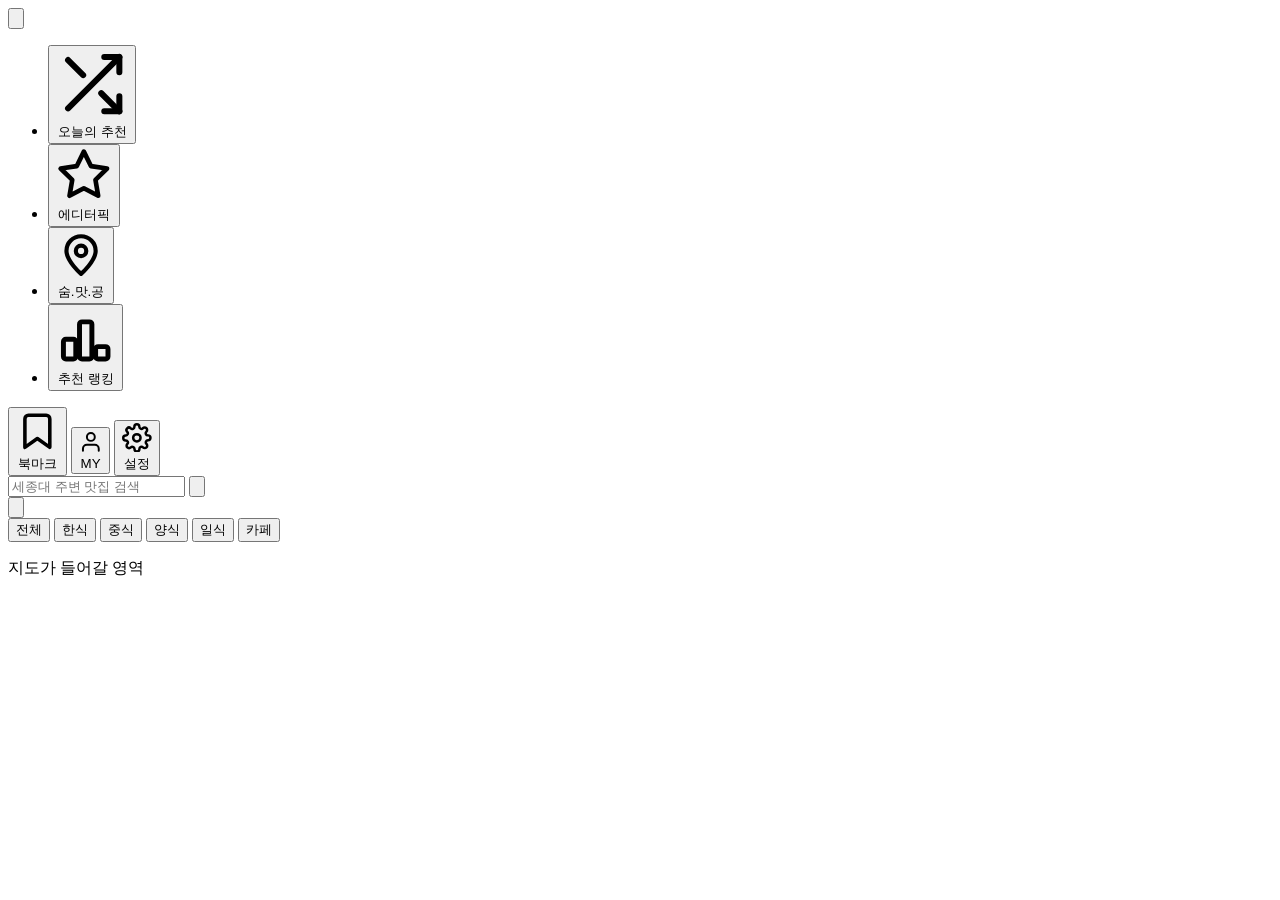
==== main page/index.html @ 14912a92 "Create index.html" ====
<!DOCTYPE html>
<html lang="ko">

<head>
    <meta charset="UTF-8">
    <meta name="viewport" content="width=device-width, initial-scale=1.0">
    <title>오늘 뭐먹지 | 맛집 지도</title>
    <link rel="stylesheet" href="style.css">
</head>

<body>

    <!-- =====================================================
         1. 왼쪽 사이드바
         - 메뉴 구성과 위치: 원 파일 기준
           (로고 자리 → 메뉴 바 버튼 / 북마크부터는 하단 고정)
         - 아이콘: 민 파일의 인라인 SVG 사용
           (랭킹·숨맛공 아이콘은 기존에 없어서 새로 제작)
    ====================================================== -->
    <aside class="sidebar">

        <!-- '오먹' 로고 자리에 놓인 메뉴(바) 버튼 -->
        <button class="menu-bar-btn" type="button" data-panel="default" title="메뉴" aria-label="메뉴">
            <svg viewBox="0 0 24 24" fill="none" stroke="currentColor"
                 stroke-width="2" stroke-linecap="round">
                <line x1="4" y1="7" x2="20" y2="7" />
                <line x1="4" y1="12" x2="20" y2="12" />
                <line x1="4" y1="17" x2="20" y2="17" />
            </svg>
        </button>

        <!-- 상단 기능 메뉴 -->
        <ul class="menu">

            <!-- 오늘의 추천 (민의 랜덤/셔플 아이콘) -->
            <li>
                <button class="menu-btn" type="button" data-panel="today"
                        title="오늘의 추천" aria-label="오늘의 추천">
                    <svg viewBox="0 0 24 24" fill="none" stroke="currentColor"
                         stroke-width="2" stroke-linecap="round" stroke-linejoin="round">
                        <polyline points="16 3 21 3 21 8" />
                        <line x1="4" y1="20" x2="21" y2="3" />
                        <polyline points="21 16 21 21 16 21" />
                        <line x1="15" y1="15" x2="21" y2="21" />
                        <line x1="4" y1="4" x2="9" y2="9" />
                    </svg>
                    <span class="menu-label">오늘의 추천</span>
                </button>
            </li>

            <!-- 에디터픽 (민의 별 아이콘) -->
            <li>
                <button class="menu-btn" type="button" data-panel="editor-pick"
                        title="에디터픽" aria-label="에디터픽">
                    <svg viewBox="0 0 24 24" fill="none" stroke="currentColor"
                         stroke-width="2" stroke-linecap="round" stroke-linejoin="round">
                        <polygon points="12 2 15.09 8.26 22 9.27 17 14.14 18.18 21.02 12 17.77 5.82 21.02 7 14.14 2 9.27 8.91 8.26 12 2" />
                    </svg>
                    <span class="menu-label">에디터픽</span>
                </button>
            </li>

            <!-- 숨.맛.공 (신규 아이콘: 지도 핀) -->
            <li>
                <button class="menu-btn" type="button" data-panel="hidden-report"
                        title="숨.맛.공" aria-label="숨은 맛집 공유">
                    <svg viewBox="0 0 24 24" fill="none" stroke="currentColor"
                         stroke-width="2" stroke-linecap="round" stroke-linejoin="round">
                        <path d="M12 21s7-6.1 7-11a7 7 0 1 0-14 0c0 4.9 7 11 7 11z" />
                        <circle cx="12" cy="10" r="2.5" />
                    </svg>
                    <span class="menu-label">숨.맛.공</span>
                </button>
            </li>
            
            <!-- 추천 랭킹 (신규 아이콘: 시상대 막대) -->
            <li>
                <button class="menu-btn" type="button" data-panel="ranking"
                        title="추천 랭킹" aria-label="추천 랭킹">
                    <svg viewBox="0 0 24 24" fill="none" stroke="currentColor"
                         stroke-width="2" stroke-linecap="round" stroke-linejoin="round">
                        <rect x="3" y="13" width="5" height="8" rx="1" />
                        <rect x="9.5" y="6" width="5" height="15" rx="1" />
                        <rect x="16" y="16" width="5" height="5" rx="1" />
                    </svg>
                    <span class="menu-label">추천 랭킹</span>
                </button>
            </li>
        </ul>

        <!-- 하단 고정 그룹: 북마크 / MY / 설정 -->
        <div class="sidebar-bottom">

            <!-- 북마크 (민의 북마크 아이콘) -->
            <button class="menu-btn" type="button" data-panel="bookmark"
                    title="북마크" aria-label="북마크">
                <svg viewBox="0 0 24 24" fill="none" stroke="currentColor"
                     stroke-width="2" stroke-linecap="round" stroke-linejoin="round">
                    <path d="M19 21l-7-5-7 5V5a2 2 0 0 1 2-2h10a2 2 0 0 1 2 2z" />
                </svg>
                <span class="menu-label">북마크</span>
            </button>

            <!-- 마이페이지 (민의 사용자 아이콘) -->
            <button class="menu-btn" type="button" title="마이페이지" aria-label="마이페이지">
                <svg viewBox="0 0 24 24" fill="none" stroke="currentColor"
                     stroke-width="2" stroke-linecap="round" stroke-linejoin="round">
                    <path d="M20 21v-2a4 4 0 0 0-4-4H8a4 4 0 0 0-4 4v2" />
                    <circle cx="12" cy="7" r="4" />
                </svg>
                <span class="menu-label">MY</span>
            </button>

            <!-- 설정 (민의 톱니바퀴 아이콘) -->
            <button class="menu-btn" type="button" title="설정" aria-label="설정">
                <svg viewBox="0 0 24 24" fill="none" stroke="currentColor"
                     stroke-width="2" stroke-linecap="round" stroke-linejoin="round">
                    <circle cx="12" cy="12" r="3" />
                    <path d="M19.4 15a1.65 1.65 0 0 0 .33 1.82l.06.06a2 2 0 1 1-2.83 2.83l-.06-.06a1.65 1.65 0 0 0-1.82-.33 1.65 1.65 0 0 0-1 1.51V21a2 2 0 0 1-4 0v-.09A1.65 1.65 0 0 0 9 19.4a1.65 1.65 0 0 0-1.82.33l-.06.06a2 2 0 1 1-2.83-2.83l.06-.06a1.65 1.65 0 0 0 .33-1.82 1.65 1.65 0 0 0-1.51-1H3a2 2 0 0 1 0-4h.09A1.65 1.65 0 0 0 4.6 9a1.65 1.65 0 0 0-.33-1.82l-.06-.06a2 2 0 1 1 2.83-2.83l.06.06a1.65 1.65 0 0 0 1.82.33H9a1.65 1.65 0 0 0 1-1.51V3a2 2 0 0 1 4 0v.09a1.65 1.65 0 0 0 1 1.51 1.65 1.65 0 0 0 1.82-.33l.06-.06a2 2 0 1 1 2.83 2.83l-.06.06a1.65 1.65 0 0 0-.33 1.82V9a1.65 1.65 0 0 0 1.51 1H21a2 2 0 0 1 0 4h-.09a1.65 1.65 0 0 0-1.51 1z" />
                </svg>
                <span class="menu-label">설정</span>
            </button>

        </div>

    </aside>


    <!-- =====================================================
         2. 사이드바 오른쪽 전체 영역 (검색창 + 패널 + 지도)
    ====================================================== -->
    <div class="main-wrapper">

        <!-- -------------------------------------------------
             2-1. 상단 고정 검색창
             - 크기(340 x 50): 원 파일 기준
             - 디자인(알약 형태 + 그림자, 오른쪽 돋보기): 민 파일 기준
             - 패널과 분리되어 있어 패널이 닫혀도 지도 위에 계속 떠 있음
        -------------------------------------------------- -->
        <div class="search-header">
            <form class="search-box" id="search-form">
                <input type="text" class="search-input" placeholder="세종대 주변 맛집 검색"
                       aria-label="맛집 검색">
                <button type="submit" class="search-btn" aria-label="검색">
                    <svg viewBox="0 0 24 24" fill="none" stroke="currentColor"
                         stroke-width="2" stroke-linecap="round">
                        <circle cx="11" cy="11" r="7" />
                        <line x1="21" y1="21" x2="16" y2="16" />
                    </svg>
                </button>
            </form>
        </div>

        <!-- -------------------------------------------------
             2-2. 검색 / 결과 패널
             - 슬라이드 방식으로 열고 닫힘 (지 파일 기준)
             - 오른쪽 중앙에 열기/닫기 토글 버튼 (지 파일 기준)
             - 지도와 구분되도록 오른쪽에 그림자
        -------------------------------------------------- -->
        <section class="search-panel" id="search-panel" aria-label="검색 결과 패널">

            <!-- 패널 열기/닫기 토글 버튼 (패널 오른쪽 세로 중앙) -->
            <button class="panel-toggle-btn" id="panel-toggle-btn" type="button"
                    aria-label="검색 패널 닫기" aria-expanded="true">
                <svg viewBox="0 0 24 24" fill="none" stroke="currentColor"
                     stroke-width="2.5" stroke-linecap="round" stroke-linejoin="round">
                    <polyline points="15 18 9 12 15 6" />
                </svg>
            </button>

            <!-- 음식 종류 필터 (지 파일의 카테고리 버튼) -->
            <div class="filter-section">
                <div class="filter-container">
                    <button class="filter-btn active" type="button" data-category="all">전체</button>
                    <button class="filter-btn" type="button" data-category="korean">한식</button>
                    <button class="filter-btn" type="button" data-category="chinese">중식</button>
                    <button class="filter-btn" type="button" data-category="western">양식</button>
                    <button class="filter-btn" type="button" data-category="japanese">일식</button>
                    <button class="filter-btn" type="button" data-category="cafe">카페</button>
                </div>
            </div>

            <!-- 실제 콘텐츠(검색 결과 / 각 메뉴 화면)가 그려지는 영역 -->
            <div class="panel-body" id="panel-body"></div>

        </section>

        <!-- -------------------------------------------------
             2-3. 지도 영역
             - 이 영역을 클릭하면 패널이 닫힘 (민 파일 기능)
             - 나중에 네이버/카카오 지도 API로 교체 예정
        -------------------------------------------------- -->
        <main class="map-area" id="map">
            <p class="map-placeholder">지도가 들어갈 영역</p>
        </main>

    </div>

    <script src="main.js"></script>
</body>

</html>
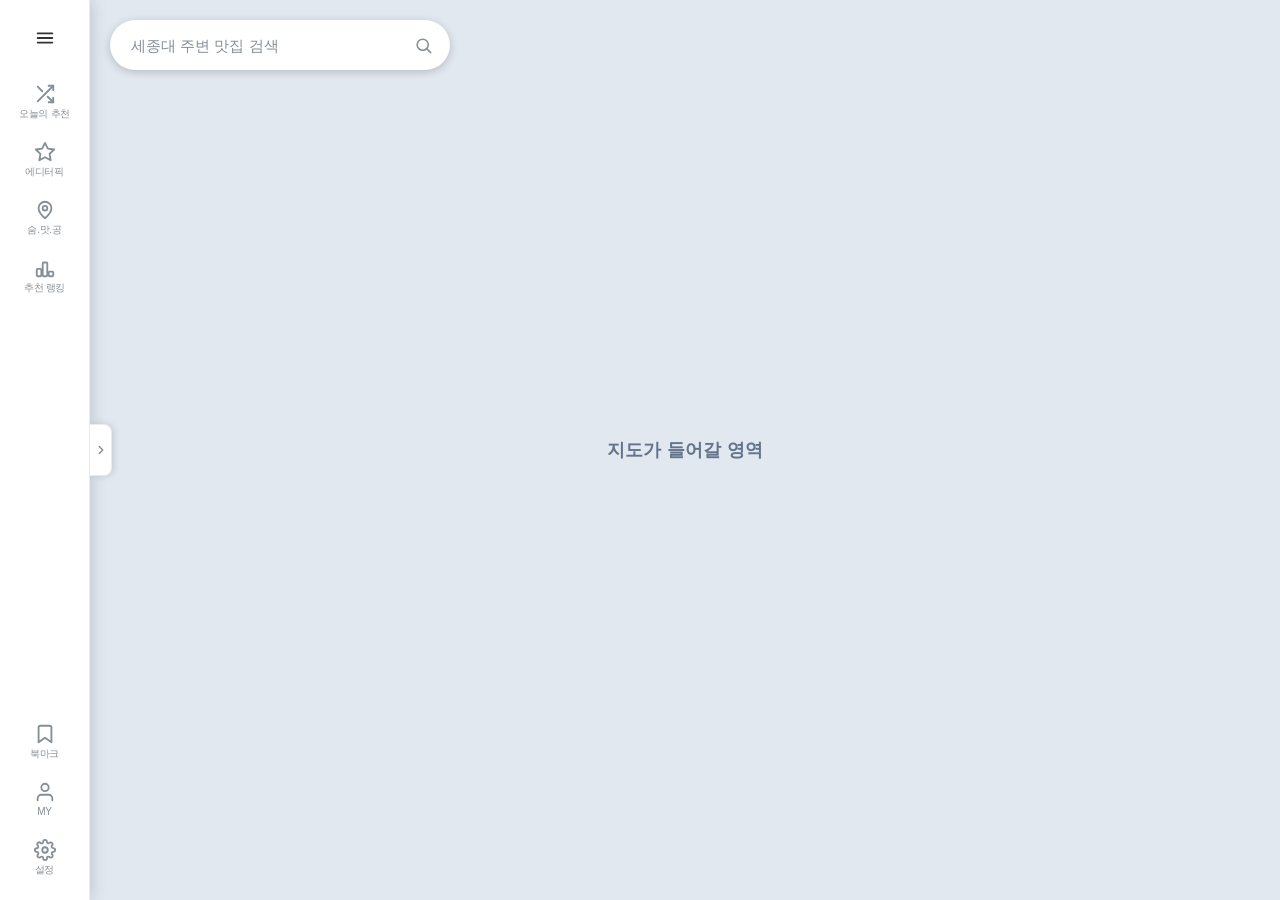
==== commit 63bfa08d: "Update index.html" ====
--- a/main page/index.html
+++ b/main page/index.html
@@ -5,7 +5,7 @@
     <meta charset="UTF-8">
     <meta name="viewport" content="width=device-width, initial-scale=1.0">
     <title>오늘 뭐먹지 | 맛집 지도</title>
-    <link rel="stylesheet" href="style.css">
+    <link rel="stylesheet" href="CSS/style.css">
 </head>
 
 <body>
@@ -196,7 +196,7 @@
 
     </div>
 
-    <script src="main.js"></script>
+    <script src="JS/main.js"></script>
 </body>
 
 </html>
--- a/main page/CSS/style.css
+++ b/main page/CSS/style.css
@@ -0,0 +1,424 @@
+/* =====================================================
+   오늘 뭐먹지 - 통합 스타일시트
+   민 / 지 / 원 세 사람의 파일을 하나로 합친 버전
+   ===================================================== */
+
+
+/* =====================================================
+   0. 공통 변수 & 초기화
+   자주 쓰는 색·치수를 여기 한곳에서 관리한다.
+   (이 값만 바꾸면 전체 레이아웃에 반영됨)
+   ===================================================== */
+:root {
+    --sidebar-width: 90px;      /* 왼쪽 사이드바 너비 (원 기준) */
+    --panel-width: 400px;       /* 검색 패널 너비 (원 기준) */
+
+    --search-width: 340px;      /* 검색창 가로 (원 기준) */
+    --search-height: 50px;      /* 검색창 세로 (원 기준) */
+    --search-top: 20px;         /* 검색창 위 여백 */
+    --search-left: 20px;        /* 검색창 왼쪽 여백 */
+
+    --surface: #ffffff;         /* 패널·카드 배경 */
+    --line: #e9ecef;            /* 경계선 */
+    --text: #333333;            /* 본문 글자 */
+    --muted: #868e96;           /* 보조 글자·아이콘 */
+    --hover: #f1f3f5;           /* 마우스 오버 배경 */
+    --accent: #f26969;          /* 강조 색 */
+    --accent-dark: #ee5353;     /* 강조 색(진하게) */
+    --accent-bg: #fdeeee;       /* 강조 배경 */
+}
+
+/* 브라우저 기본 여백 제거 */
+* {
+    margin: 0;
+    padding: 0;
+    box-sizing: border-box;
+}
+
+/* 사이드바 + 나머지 영역을 가로로 배치 */
+body {
+    display: flex;
+    height: 100vh;
+    overflow: hidden;           /* 페이지 전체 스크롤 방지 */
+    font-family: "Pretendard", -apple-system, BlinkMacSystemFont,
+                 "Malgun Gothic", system-ui, sans-serif;
+    color: var(--text);
+}
+
+
+/* =====================================================
+   1. 왼쪽 사이드바
+   구성/위치는 원 파일, 버튼 모양은 민 파일 기준
+   ===================================================== */
+.sidebar {
+    display: flex;
+    flex-direction: column;
+    align-items: center;
+    flex-shrink: 0;                     /* 화면이 좁아져도 줄어들지 않음 */
+    width: var(--sidebar-width);
+    height: 100vh;
+    padding: 16px 0;
+    background-color: var(--surface);
+    border-right: 1px solid var(--line);
+    z-index: 30;                        /* 패널·지도보다 항상 위 */
+}
+
+/* '오먹' 로고 자리에 놓인 메뉴 바 버튼 */
+.menu-bar-btn {
+    display: flex;
+    align-items: center;
+    justify-content: center;
+    width: 44px;
+    height: 44px;
+    margin-bottom: 14px;
+    border: none;
+    border-radius: 50%;
+    background: none;
+    color: var(--text);
+    cursor: pointer;
+    transition: background-color 0.15s, color 0.15s;
+}
+
+.menu-bar-btn svg {
+    width: 22px;
+    height: 22px;
+}
+
+.menu-bar-btn:hover {
+    background-color: var(--hover);
+}
+
+/* 메뉴 바 버튼도 선택 시 강조됨 */
+.menu-bar-btn.active {
+    background-color: var(--accent-bg);
+    color: var(--accent);
+}
+
+/* 상단 기능 메뉴 목록 */
+.menu {
+    display: flex;
+    flex-direction: column;
+    align-items: center;
+    gap: 4px;
+    width: 100%;
+    list-style: none;
+}
+
+/* 하단 고정 그룹 (북마크 / MY / 설정)
+   margin-top:auto 로 위쪽 여백을 최대한 밀어 바닥에 붙인다. */
+.sidebar-bottom {
+    display: flex;
+    flex-direction: column;
+    align-items: center;
+    gap: 4px;
+    width: 100%;
+    margin-top: auto;
+}
+
+/* 아이콘(위) + 라벨(아래) 형태의 세로 버튼 — 민 파일 스타일 */
+.menu-btn {
+    display: flex;
+    flex-direction: column;
+    align-items: center;
+    justify-content: center;
+    gap: 4px;
+    width: 68px;
+    padding: 9px 0;
+    border: none;
+    border-radius: 14px;
+    background: none;
+    color: var(--muted);
+    cursor: pointer;
+    transition: background-color 0.15s, color 0.15s;
+}
+
+.menu-btn svg {
+    width: 22px;
+    height: 22px;
+}
+
+.menu-btn .menu-label {
+    font-size: 10px;
+    font-weight: 500;
+    line-height: 1;
+    letter-spacing: -0.3px;
+    color: inherit;             /* 아이콘 색과 라벨 색을 같이 움직이게 */
+}
+
+.menu-btn:hover {
+    background-color: var(--hover);
+    color: var(--accent);
+}
+
+/* 현재 열려 있는 메뉴 강조 (JS가 .active 부여) */
+.menu-btn.active {
+    background-color: var(--accent-bg);
+    color: var(--accent);
+}
+
+
+/* =====================================================
+   2. 사이드바 오른쪽 전체 영역
+   검색창 / 패널 / 지도가 겹쳐 놓이는 기준 상자
+   ===================================================== */
+.main-wrapper {
+    position: relative;         /* 내부 absolute 요소들의 기준점 */
+    display: flex;
+    flex: 1;
+    overflow: hidden;
+}
+
+
+/* =====================================================
+   3. 상단 고정 검색창
+   크기는 원 파일, 디자인은 민 파일 기준
+   ===================================================== */
+.search-header {
+    position: absolute;
+    top: var(--search-top);
+    left: var(--search-left);
+    width: var(--search-width);
+    z-index: 25;                /* 패널(20)보다 항상 위 */
+}
+
+/* 알약 모양 + 그림자 (민 파일: 테두리 대신 그림자로 구분) */
+.search-box {
+    display: flex;
+    align-items: center;
+    height: var(--search-height);
+    padding: 0 8px 0 20px;
+    border: 1px solid transparent;
+    border-radius: 30px;
+    background-color: var(--surface);
+    box-shadow: 0 2px 8px rgba(0, 0, 0, 0.2);
+    transition: box-shadow 0.2s, border-color 0.2s;
+}
+
+/* 패널이 열려 있을 때는 배경이 흰 패널이므로
+   그림자 대신 옅은 테두리로 구분한다 (민 파일 방식) */
+body.panel-open .search-box {
+    box-shadow: none;
+    border-color: var(--line);
+}
+
+.search-input {
+    flex: 1;
+    height: 100%;
+    border: none;
+    outline: none;              /* 클릭 시 생기는 기본 테두리 제거 */
+    background: none;
+    font-size: 15px;
+    color: var(--text);
+}
+
+.search-input::placeholder {
+    color: var(--muted);
+}
+
+/* 검색창을 클릭하거나 탭으로 이동해도 강조 테두리가 생기지 않게 한다.
+   (아래 6번의 공통 focus 스타일을 검색박스에서만 덮어씀) */
+.search-input:focus,
+.search-input:focus-visible,
+.search-btn:focus,
+.search-btn:focus-visible {
+    outline: none;
+}
+
+/* 돋보기 버튼 */
+.search-btn {
+    display: flex;
+    align-items: center;
+    justify-content: center;
+    width: 36px;
+    height: 36px;
+    border: none;
+    border-radius: 50%;
+    background: none;
+    color: var(--muted);        /* SVG의 currentColor가 이 값을 따라감 */
+    cursor: pointer;
+    transition: color 0.15s;    /* 색만 바뀌므로 배경 전환은 제외 */
+}
+
+.search-btn svg {
+    width: 19px;
+    height: 19px;
+}
+
+/* 마우스를 올리면 배경 없이 아이콘 색만 빨갛게 */
+.search-btn:hover {
+    color: var(--accent);
+}
+
+
+/* =====================================================
+   4. 검색 / 결과 패널
+   슬라이드 개폐 + 오른쪽 그림자 (지 파일 기준)
+   ===================================================== */
+.search-panel {
+    position: absolute;
+    top: 0;
+    left: 0;
+    display: flex;
+    flex-direction: column;
+    width: var(--panel-width);
+    height: 100%;
+    /* 검색창이 차지하는 높이만큼 위쪽을 비워둔다
+       (위 여백 + 검색창 높이 + 아래 여백) */
+    padding-top: calc(var(--search-top) + var(--search-height) + 20px);
+    background-color: var(--surface);
+    box-shadow: 2px 0 15px rgba(0, 0, 0, 0.15);   /* 지도와 구분되는 그림자 */
+    transition: transform 0.3s ease;
+    z-index: 20;
+}
+
+/* 닫힌 상태: 왼쪽으로 완전히 밀어서 숨김
+   (패널 오른쪽에 붙어 있는 토글 버튼만 화면 끝에 남는다) */
+.search-panel.closed {
+    transform: translateX(-100%);
+}
+
+/* --- 열기/닫기 토글 버튼 (패널 오른쪽 세로 중앙) --- */
+.panel-toggle-btn {
+    position: absolute;
+    top: 50%;
+    right: -22px;
+    transform: translateY(-50%);
+    display: flex;
+    align-items: center;
+    justify-content: center;
+    width: 22px;
+    height: 52px;
+    border: 1px solid var(--line);
+    border-left: none;
+    border-radius: 0 8px 8px 0;
+    background-color: var(--surface);
+    box-shadow: 2px 0 6px rgba(0, 0, 0, 0.12);
+    color: var(--muted);
+    cursor: pointer;
+    z-index: 25;
+    transition: color 0.15s;
+}
+
+.panel-toggle-btn svg {
+    width: 14px;
+    height: 14px;
+    transition: transform 0.3s ease;
+}
+
+/* 패널이 닫히면 화살표 방향을 뒤집어 '열기'를 뜻하게 함 */
+.search-panel.closed .panel-toggle-btn svg {
+    transform: rotate(180deg);
+}
+
+.panel-toggle-btn:hover {
+    color: var(--accent);
+}
+
+/* --- 음식 종류 필터 (지 파일) --- */
+.filter-section {
+    flex-shrink: 0;
+    padding: 15px 20px;
+    border-bottom: 1px solid var(--line);
+}
+
+.filter-container {
+    display: flex;
+    flex-wrap: wrap;
+    gap: 8px;
+}
+
+.filter-btn {
+    padding: 7px 13px;
+    border: 1px solid #ced4da;
+    border-radius: 20px;
+    background-color: var(--surface);
+    font-size: 13px;
+    font-weight: 500;
+    color: #495057;
+    white-space: nowrap;
+    cursor: pointer;
+    transition: background-color 0.2s, color 0.2s, border-color 0.2s;
+}
+
+.filter-btn:hover {
+    background-color: var(--hover);
+}
+
+/* 선택된 카테고리 강조 (JS가 .active 부여) */
+.filter-btn.active {
+    border-color: var(--accent);
+    background-color: var(--accent);
+    color: #ffffff;
+}
+
+/* --- 패널 본문 (검색 결과 / 각 메뉴 화면) --- */
+.panel-body {
+    flex: 1;                    /* 남는 높이를 전부 차지 */
+    min-height: 0;              /* flex 항목이 내용에 밀려 넘치는 것 방지 */
+    overflow-y: auto;           /* 내용이 길면 이 영역만 스크롤 */
+    padding: 20px;
+}
+
+.panel-body h3 {
+    margin-bottom: 12px;
+    font-size: 17px;
+    color: var(--text);
+}
+
+/* 아직 내용이 없을 때 보여주는 안내 문구 */
+.panel-empty {
+    padding-top: 40px;
+    font-size: 14px;
+    line-height: 1.6;
+    color: var(--muted);
+    text-align: center;
+}
+
+
+/* =====================================================
+   5. 지도 영역
+   이 영역을 클릭하면 패널이 닫힌다 (민 파일 기능)
+   ===================================================== */
+.map-area {
+    display: flex;
+    align-items: center;
+    justify-content: center;
+    width: 100%;
+    height: 100%;
+    background-color: #e2e8f0;
+    z-index: 1;                 /* 가장 아래에 깔림 */
+}
+
+.map-placeholder {
+    font-size: 18px;
+    font-weight: bold;
+    color: #64748b;
+    pointer-events: none;       /* 글자를 클릭해도 지도 클릭으로 처리되게 */
+}
+
+
+/* =====================================================
+   6. 접근성 / 반응형
+   ===================================================== */
+
+/* 키보드 탭 이동 시 초점이 어디 있는지 보이게 */
+button:focus-visible,
+input:focus-visible {
+    outline: 2px solid var(--accent);
+    outline-offset: 2px;
+}
+
+/* 움직임 최소화를 켠 사용자에게는 슬라이드 애니메이션 생략 */
+@media (prefers-reduced-motion: reduce) {
+    * {
+        transition: none !important;
+    }
+}
+
+/* 화면이 좁으면 패널과 검색창을 화면 폭에 맞춰 줄임 */
+@media (max-width: 640px) {
+    :root {
+        --panel-width: 300px;
+        --search-width: 260px;
+    }
+}
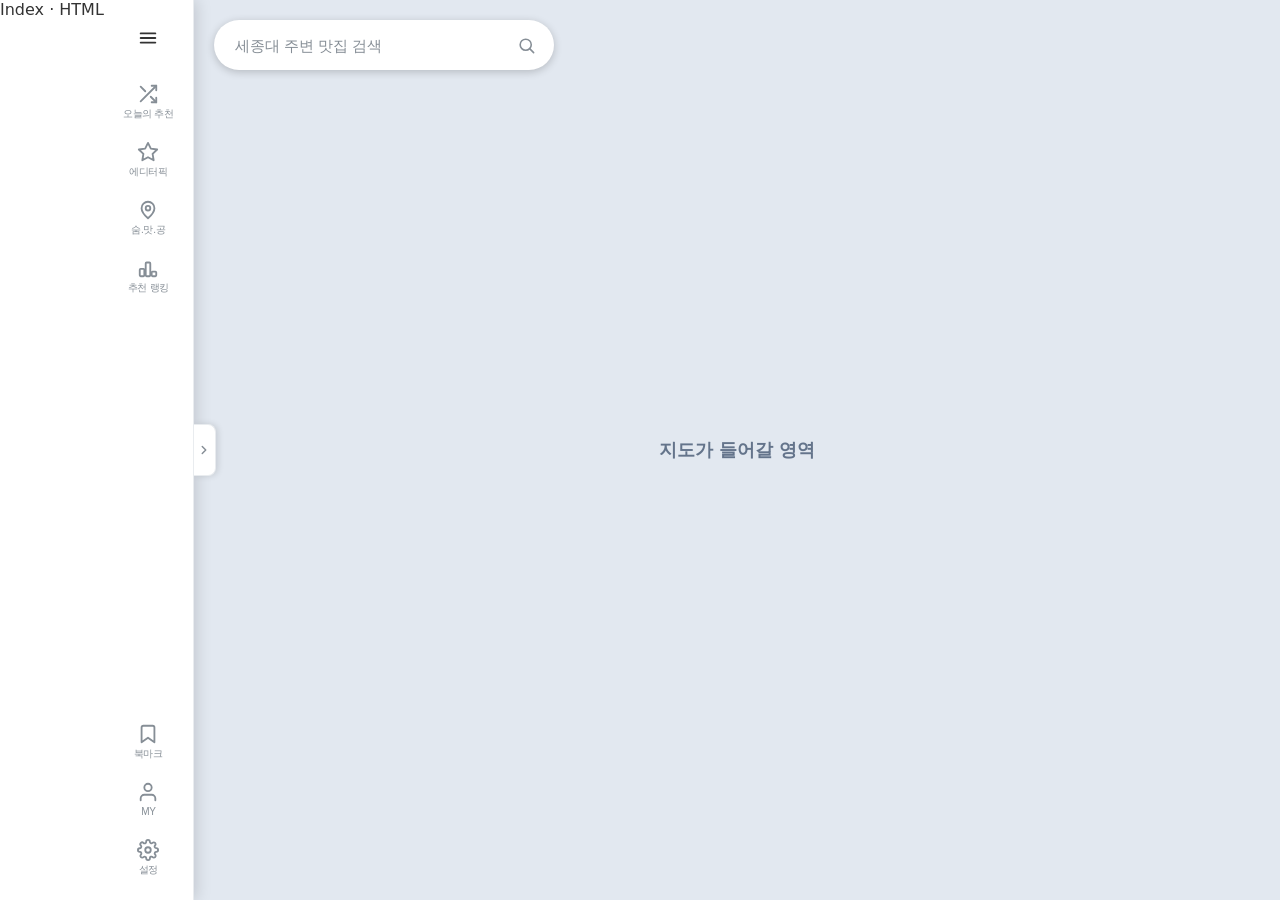
==== commit 9b8d048b: "Update index.html" ====
--- a/main page/index.html
+++ b/main page/index.html
@@ -1,15 +1,18 @@
+
+
+Index · HTML
 <!DOCTYPE html>
 <html lang="ko">
-
+ 
 <head>
     <meta charset="UTF-8">
     <meta name="viewport" content="width=device-width, initial-scale=1.0">
     <title>오늘 뭐먹지 | 맛집 지도</title>
     <link rel="stylesheet" href="CSS/style.css">
 </head>
-
+ 
 <body>
-
+ 
     <!-- =====================================================
          1. 왼쪽 사이드바
          - 메뉴 구성과 위치: 원 파일 기준
@@ -18,7 +21,7 @@
            (랭킹·숨맛공 아이콘은 기존에 없어서 새로 제작)
     ====================================================== -->
     <aside class="sidebar">
-
+ 
         <!-- '오먹' 로고 자리에 놓인 메뉴(바) 버튼 -->
         <button class="menu-bar-btn" type="button" data-panel="default" title="메뉴" aria-label="메뉴">
             <svg viewBox="0 0 24 24" fill="none" stroke="currentColor"
@@ -28,10 +31,10 @@
                 <line x1="4" y1="17" x2="20" y2="17" />
             </svg>
         </button>
-
+ 
         <!-- 상단 기능 메뉴 -->
         <ul class="menu">
-
+ 
             <!-- 오늘의 추천 (민의 랜덤/셔플 아이콘) -->
             <li>
                 <button class="menu-btn" type="button" data-panel="today"
@@ -47,7 +50,7 @@
                     <span class="menu-label">오늘의 추천</span>
                 </button>
             </li>
-
+ 
             <!-- 에디터픽 (민의 별 아이콘) -->
             <li>
                 <button class="menu-btn" type="button" data-panel="editor-pick"
@@ -59,7 +62,7 @@
                     <span class="menu-label">에디터픽</span>
                 </button>
             </li>
-
+ 
             <!-- 숨.맛.공 (신규 아이콘: 지도 핀) -->
             <li>
                 <button class="menu-btn" type="button" data-panel="hidden-report"
@@ -87,10 +90,10 @@
                 </button>
             </li>
         </ul>
-
+ 
         <!-- 하단 고정 그룹: 북마크 / MY / 설정 -->
         <div class="sidebar-bottom">
-
+ 
             <!-- 북마크 (민의 북마크 아이콘) -->
             <button class="menu-btn" type="button" data-panel="bookmark"
                     title="북마크" aria-label="북마크">
@@ -100,7 +103,7 @@
                 </svg>
                 <span class="menu-label">북마크</span>
             </button>
-
+ 
             <!-- 마이페이지 (민의 사용자 아이콘) -->
             <button class="menu-btn" type="button" title="마이페이지" aria-label="마이페이지">
                 <svg viewBox="0 0 24 24" fill="none" stroke="currentColor"
@@ -110,7 +113,7 @@
                 </svg>
                 <span class="menu-label">MY</span>
             </button>
-
+ 
             <!-- 설정 (민의 톱니바퀴 아이콘) -->
             <button class="menu-btn" type="button" title="설정" aria-label="설정">
                 <svg viewBox="0 0 24 24" fill="none" stroke="currentColor"
@@ -120,17 +123,17 @@
                 </svg>
                 <span class="menu-label">설정</span>
             </button>
-
+ 
         </div>
-
+ 
     </aside>
-
-
+ 
+ 
     <!-- =====================================================
          2. 사이드바 오른쪽 전체 영역 (검색창 + 패널 + 지도)
     ====================================================== -->
     <div class="main-wrapper">
-
+ 
         <!-- -------------------------------------------------
              2-1. 상단 고정 검색창
              - 크기(340 x 50): 원 파일 기준
@@ -150,7 +153,7 @@
                 </button>
             </form>
         </div>
-
+ 
         <!-- -------------------------------------------------
              2-2. 검색 / 결과 패널
              - 슬라이드 방식으로 열고 닫힘 (지 파일 기준)
@@ -158,7 +161,7 @@
              - 지도와 구분되도록 오른쪽에 그림자
         -------------------------------------------------- -->
         <section class="search-panel" id="search-panel" aria-label="검색 결과 패널">
-
+ 
             <!-- 패널 열기/닫기 토글 버튼 (패널 오른쪽 세로 중앙) -->
             <button class="panel-toggle-btn" id="panel-toggle-btn" type="button"
                     aria-label="검색 패널 닫기" aria-expanded="true">
@@ -167,7 +170,7 @@
                     <polyline points="15 18 9 12 15 6" />
                 </svg>
             </button>
-
+ 
             <!-- 음식 종류 필터 (지 파일의 카테고리 버튼) -->
             <div class="filter-section">
                 <div class="filter-container">
@@ -179,12 +182,12 @@
                     <button class="filter-btn" type="button" data-category="cafe">카페</button>
                 </div>
             </div>
-
+ 
             <!-- 실제 콘텐츠(검색 결과 / 각 메뉴 화면)가 그려지는 영역 -->
             <div class="panel-body" id="panel-body"></div>
-
+ 
         </section>
-
+ 
         <!-- -------------------------------------------------
              2-3. 지도 영역
              - 이 영역을 클릭하면 패널이 닫힘 (민 파일 기능)
@@ -193,10 +196,13 @@
         <main class="map-area" id="map">
             <p class="map-placeholder">지도가 들어갈 영역</p>
         </main>
-
+ 
     </div>
-
+ 
+    <!-- 네이버 지도 Client ID (깃에 올라가지 않는 파일, config.example.js 참고) -->
+    <script src="JS/config.local.js"></script>
     <script src="JS/main.js"></script>
 </body>
-
+ 
 </html>
+ 
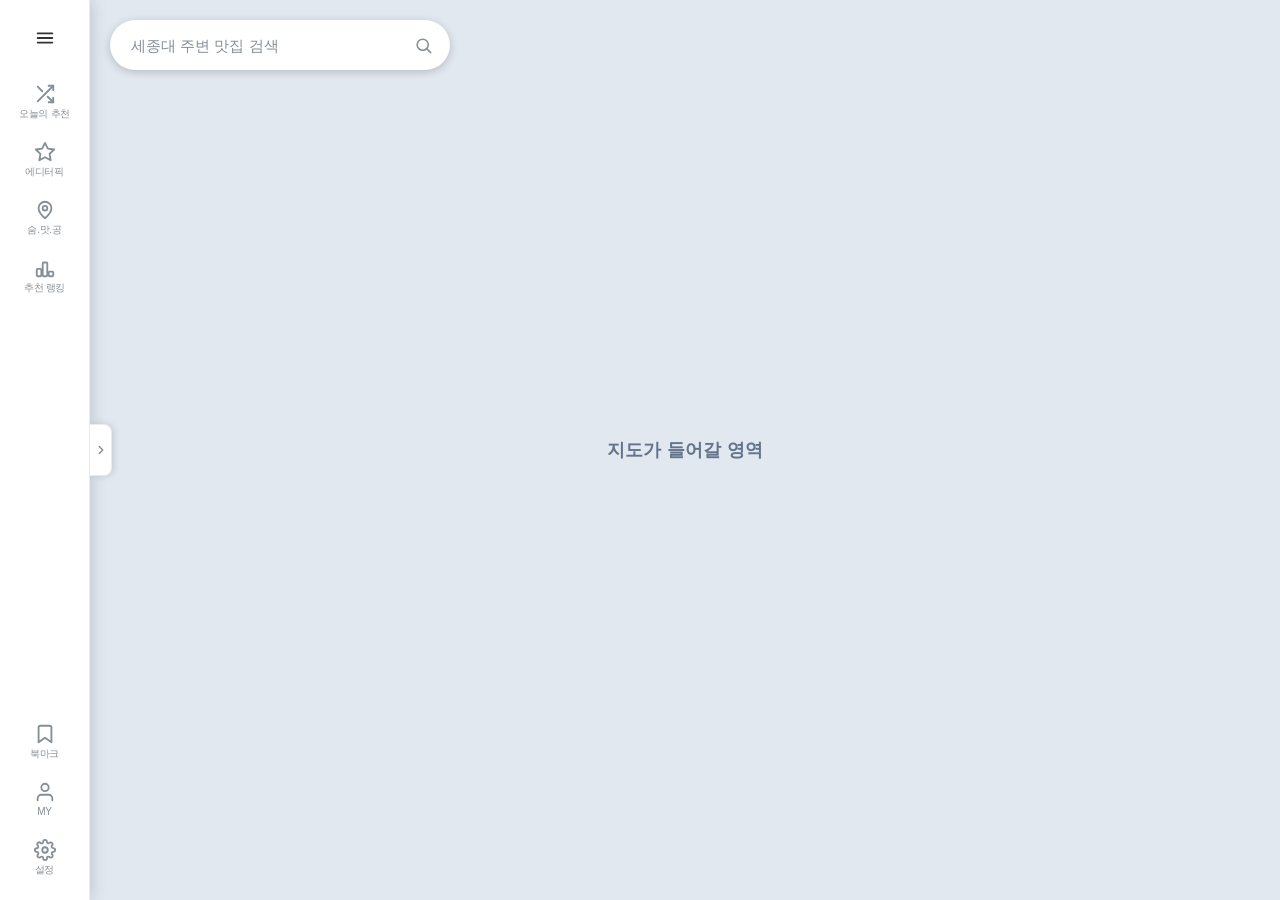
==== commit c6ca873d: "Update index.html" ====
--- a/main page/index.html
+++ b/main page/index.html
@@ -1,28 +1,19 @@
-
-
-Index · HTML
 <!DOCTYPE html>
 <html lang="ko">
- 
+
 <head>
     <meta charset="UTF-8">
     <meta name="viewport" content="width=device-width, initial-scale=1.0">
     <title>오늘 뭐먹지 | 맛집 지도</title>
     <link rel="stylesheet" href="CSS/style.css">
 </head>
- 
+
 <body>
- 
-    <!-- =====================================================
-         1. 왼쪽 사이드바
-         - 메뉴 구성과 위치: 원 파일 기준
-           (로고 자리 → 메뉴 바 버튼 / 북마크부터는 하단 고정)
-         - 아이콘: 민 파일의 인라인 SVG 사용
-           (랭킹·숨맛공 아이콘은 기존에 없어서 새로 제작)
-    ====================================================== -->
+
+    <!-- ===== 1. 사이드바 ===== -->
     <aside class="sidebar">
- 
-        <!-- '오먹' 로고 자리에 놓인 메뉴(바) 버튼 -->
+
+        <!-- 메뉴 바 버튼 -->
         <button class="menu-bar-btn" type="button" data-panel="default" title="메뉴" aria-label="메뉴">
             <svg viewBox="0 0 24 24" fill="none" stroke="currentColor"
                  stroke-width="2" stroke-linecap="round">
@@ -31,11 +22,11 @@
                 <line x1="4" y1="17" x2="20" y2="17" />
             </svg>
         </button>
- 
-        <!-- 상단 기능 메뉴 -->
+
+        <!-- 기능 메뉴 -->
         <ul class="menu">
- 
-            <!-- 오늘의 추천 (민의 랜덤/셔플 아이콘) -->
+
+            <!-- 오늘의 추천 -->
             <li>
                 <button class="menu-btn" type="button" data-panel="today"
                         title="오늘의 추천" aria-label="오늘의 추천">
@@ -50,8 +41,8 @@
                     <span class="menu-label">오늘의 추천</span>
                 </button>
             </li>
- 
-            <!-- 에디터픽 (민의 별 아이콘) -->
+
+            <!-- 에디터픽 -->
             <li>
                 <button class="menu-btn" type="button" data-panel="editor-pick"
                         title="에디터픽" aria-label="에디터픽">
@@ -62,8 +53,8 @@
                     <span class="menu-label">에디터픽</span>
                 </button>
             </li>
- 
-            <!-- 숨.맛.공 (신규 아이콘: 지도 핀) -->
+
+            <!-- 숨.맛.공 -->
             <li>
                 <button class="menu-btn" type="button" data-panel="hidden-report"
                         title="숨.맛.공" aria-label="숨은 맛집 공유">
@@ -76,7 +67,7 @@
                 </button>
             </li>
             
-            <!-- 추천 랭킹 (신규 아이콘: 시상대 막대) -->
+            <!-- 추천 랭킹 -->
             <li>
                 <button class="menu-btn" type="button" data-panel="ranking"
                         title="추천 랭킹" aria-label="추천 랭킹">
@@ -90,11 +81,11 @@
                 </button>
             </li>
         </ul>
- 
-        <!-- 하단 고정 그룹: 북마크 / MY / 설정 -->
+
+        <!-- 하단 그룹: 북마크 / MY / 설정 -->
         <div class="sidebar-bottom">
- 
-            <!-- 북마크 (민의 북마크 아이콘) -->
+
+            <!-- 북마크 -->
             <button class="menu-btn" type="button" data-panel="bookmark"
                     title="북마크" aria-label="북마크">
                 <svg viewBox="0 0 24 24" fill="none" stroke="currentColor"
@@ -103,8 +94,8 @@
                 </svg>
                 <span class="menu-label">북마크</span>
             </button>
- 
-            <!-- 마이페이지 (민의 사용자 아이콘) -->
+
+            <!-- 마이페이지 -->
             <button class="menu-btn" type="button" title="마이페이지" aria-label="마이페이지">
                 <svg viewBox="0 0 24 24" fill="none" stroke="currentColor"
                      stroke-width="2" stroke-linecap="round" stroke-linejoin="round">
@@ -113,8 +104,8 @@
                 </svg>
                 <span class="menu-label">MY</span>
             </button>
- 
-            <!-- 설정 (민의 톱니바퀴 아이콘) -->
+
+            <!-- 설정 -->
             <button class="menu-btn" type="button" title="설정" aria-label="설정">
                 <svg viewBox="0 0 24 24" fill="none" stroke="currentColor"
                      stroke-width="2" stroke-linecap="round" stroke-linejoin="round">
@@ -123,23 +114,16 @@
                 </svg>
                 <span class="menu-label">설정</span>
             </button>
- 
+
         </div>
- 
+
     </aside>
- 
- 
-    <!-- =====================================================
-         2. 사이드바 오른쪽 전체 영역 (검색창 + 패널 + 지도)
-    ====================================================== -->
+
+
+    <!-- ===== 2. 메인 영역 (검색창 · 패널 · 지도) ===== -->
     <div class="main-wrapper">
- 
-        <!-- -------------------------------------------------
-             2-1. 상단 고정 검색창
-             - 크기(340 x 50): 원 파일 기준
-             - 디자인(알약 형태 + 그림자, 오른쪽 돋보기): 민 파일 기준
-             - 패널과 분리되어 있어 패널이 닫혀도 지도 위에 계속 떠 있음
-        -------------------------------------------------- -->
+
+        <!-- 2-1. 검색창 (패널과 별개로 항상 표시) -->
         <div class="search-header">
             <form class="search-box" id="search-form">
                 <input type="text" class="search-input" placeholder="세종대 주변 맛집 검색"
@@ -153,16 +137,11 @@
                 </button>
             </form>
         </div>
- 
-        <!-- -------------------------------------------------
-             2-2. 검색 / 결과 패널
-             - 슬라이드 방식으로 열고 닫힘 (지 파일 기준)
-             - 오른쪽 중앙에 열기/닫기 토글 버튼 (지 파일 기준)
-             - 지도와 구분되도록 오른쪽에 그림자
-        -------------------------------------------------- -->
+
+        <!-- 2-2. 검색 패널 -->
         <section class="search-panel" id="search-panel" aria-label="검색 결과 패널">
- 
-            <!-- 패널 열기/닫기 토글 버튼 (패널 오른쪽 세로 중앙) -->
+
+            <!-- 열기/닫기 토글 버튼 -->
             <button class="panel-toggle-btn" id="panel-toggle-btn" type="button"
                     aria-label="검색 패널 닫기" aria-expanded="true">
                 <svg viewBox="0 0 24 24" fill="none" stroke="currentColor"
@@ -170,8 +149,8 @@
                     <polyline points="15 18 9 12 15 6" />
                 </svg>
             </button>
- 
-            <!-- 음식 종류 필터 (지 파일의 카테고리 버튼) -->
+
+            <!-- 음식 종류 필터 -->
             <div class="filter-section">
                 <div class="filter-container">
                     <button class="filter-btn active" type="button" data-category="all">전체</button>
@@ -182,27 +161,22 @@
                     <button class="filter-btn" type="button" data-category="cafe">카페</button>
                 </div>
             </div>
- 
-            <!-- 실제 콘텐츠(검색 결과 / 각 메뉴 화면)가 그려지는 영역 -->
+
+            <!-- 패널 본문 (JS가 내용을 그림) -->
             <div class="panel-body" id="panel-body"></div>
- 
+
         </section>
- 
-        <!-- -------------------------------------------------
-             2-3. 지도 영역
-             - 이 영역을 클릭하면 패널이 닫힘 (민 파일 기능)
-             - 나중에 네이버/카카오 지도 API로 교체 예정
-        -------------------------------------------------- -->
+
+        <!-- 2-3. 지도 (네이버 지도가 들어감) -->
         <main class="map-area" id="map">
             <p class="map-placeholder">지도가 들어갈 영역</p>
         </main>
- 
+
     </div>
- 
-    <!-- 네이버 지도 Client ID (깃에 올라가지 않는 파일, config.example.js 참고) -->
+
+    <!-- 네이버 지도 Client ID (깃 제외 파일, README 참고) -->
     <script src="JS/config.local.js"></script>
     <script src="JS/main.js"></script>
 </body>
- 
+
 </html>
- 
